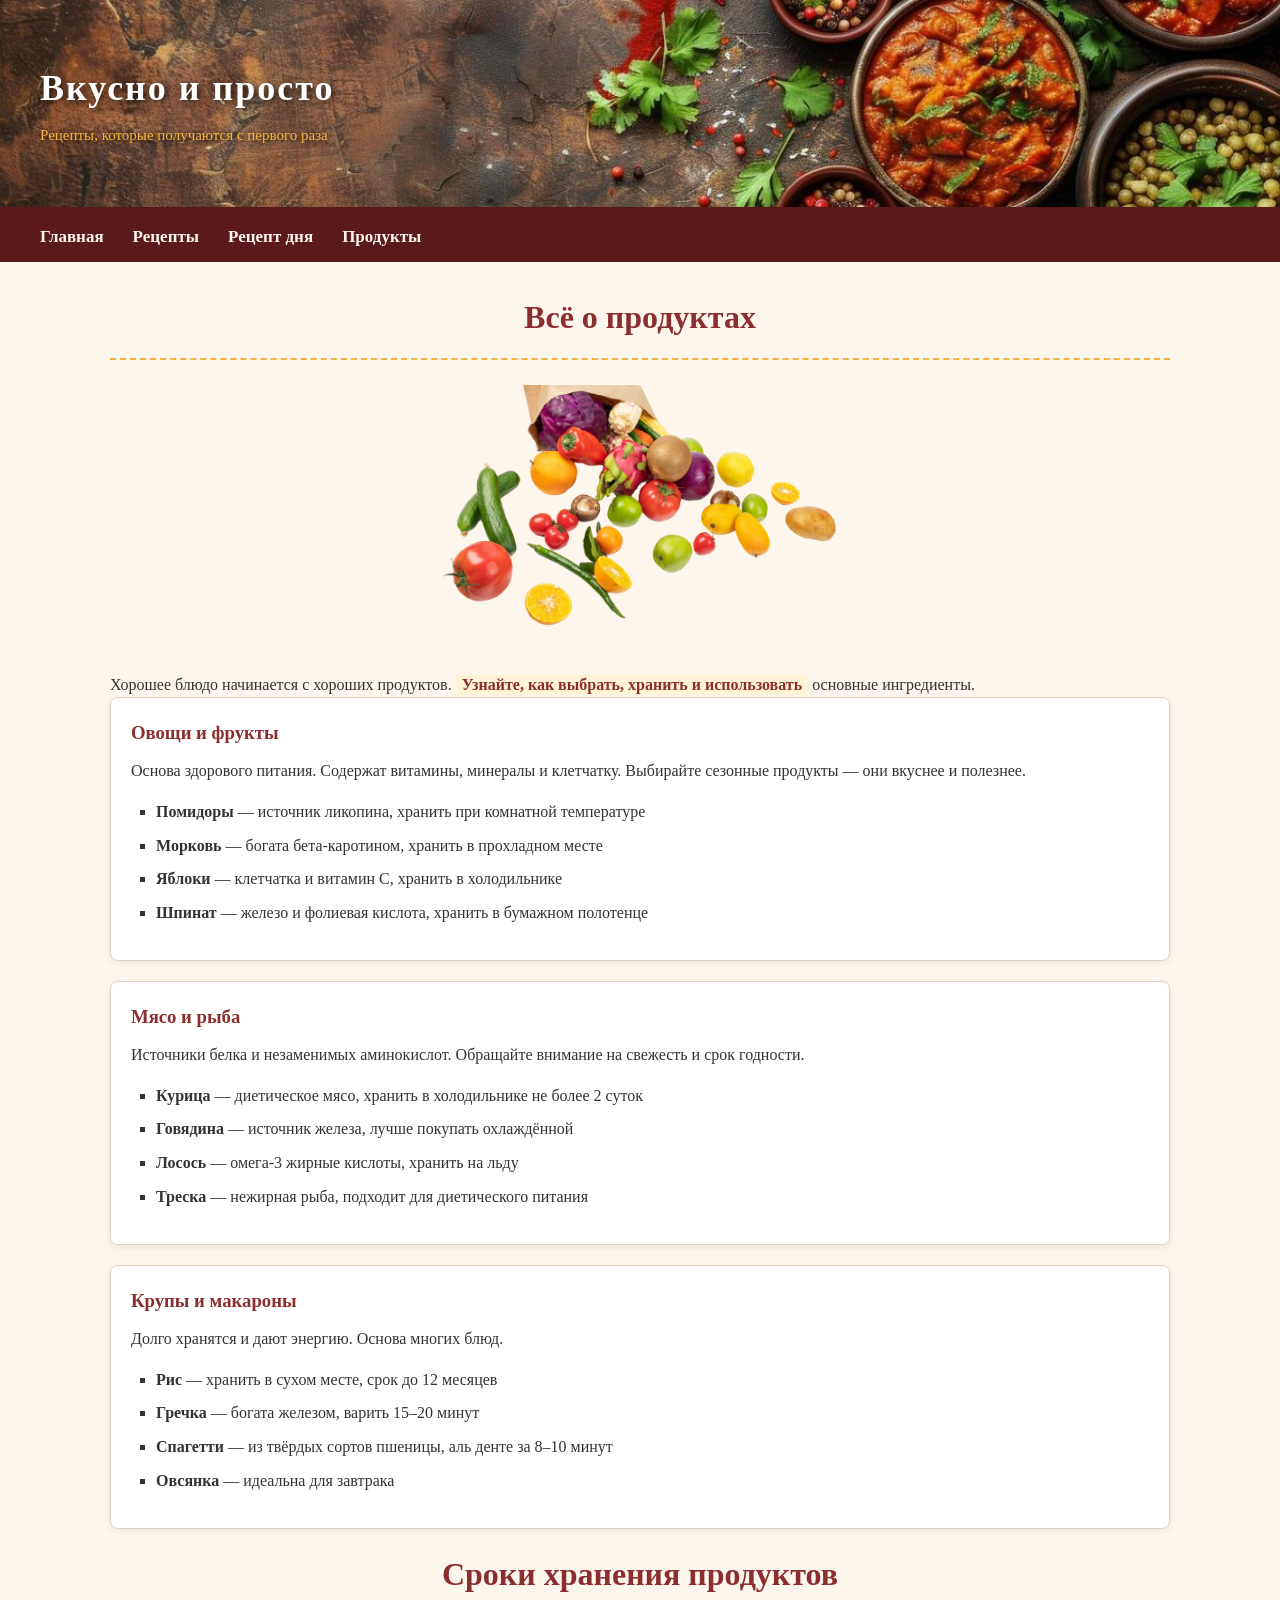
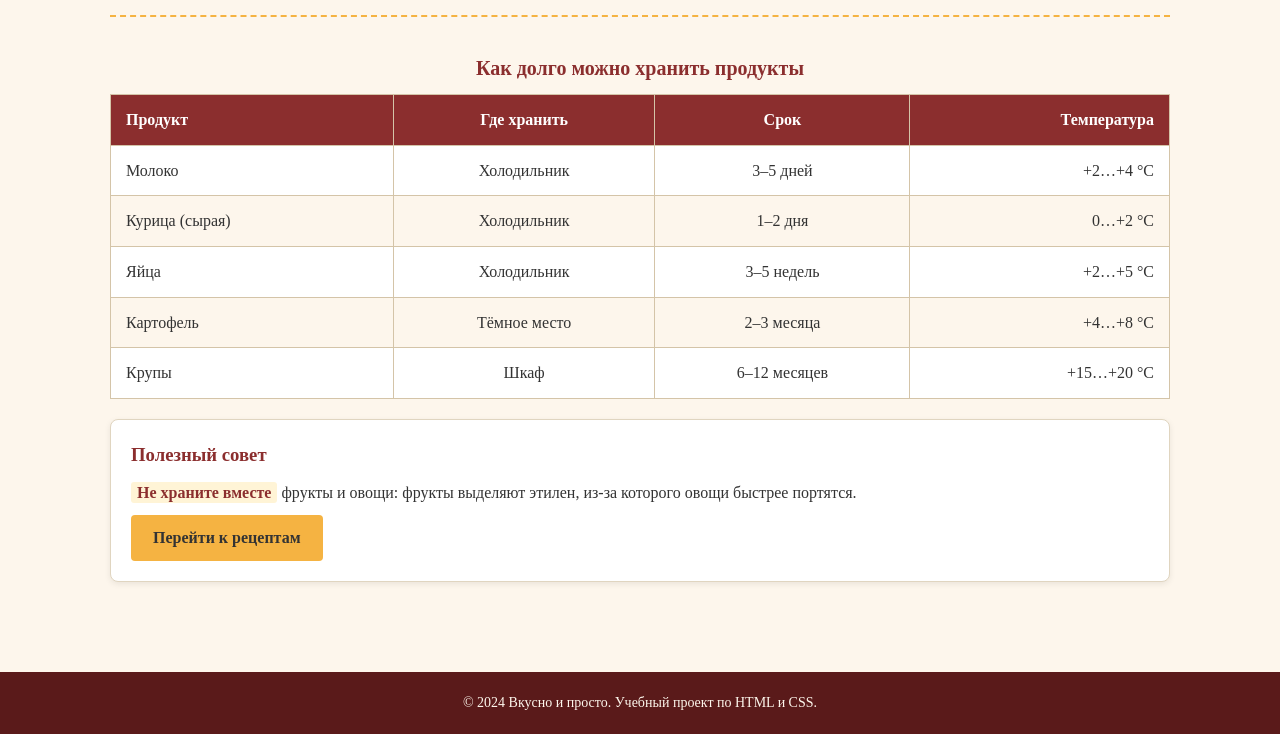
==== lab2/products.html @ 671978e6 "lab2: добавлен многостраничный сайт про рецепты" ====
<!DOCTYPE html>
<html lang="ru">
<head>
    <meta charset="UTF-8">
    <meta name="viewport" content="width=device-width, initial-scale=1.0">
    <title>Вкусно и просто — Всё о продуктах</title>
    <link rel="stylesheet" href="css/style.css">
</head>
<body>

<header>
    <h1>Вкусно и просто</h1>
    <p>Рецепты, которые получаются с первого раза</p>
</header>

<nav>
    <a href="index.html">Главная</a>
    <a href="recipes.html">Рецепты</a>
    <a href="recipe.html">Рецепт дня</a>
    <a href="products.html">Продукты</a>
</nav>

<div class="container">

    <h2 id="page-title">Всё о продуктах</h2>

    <img class="small-image"
         src="images/овощи.png">

    <p>
        Хорошее блюдо начинается с хороших продуктов.
        <span class="highlight">Узнайте, как выбрать, хранить и использовать</span>
        основные ингредиенты.
    </p>

    <div class="card">
        <h3> Овощи и фрукты</h3>
        <p>
            Основа здорового питания. Содержат витамины, минералы и клетчатку.
            Выбирайте сезонные продукты — они вкуснее и полезнее.
        </p>
        <ul class="ingredients">
            <li><strong>Помидоры</strong> — источник ликопина, хранить при комнатной температуре</li>
            <li><strong>Морковь</strong> — богата бета-каротином, хранить в прохладном месте</li>
            <li><strong>Яблоки</strong> — клетчатка и витамин C, хранить в холодильнике</li>
            <li><strong>Шпинат</strong> — железо и фолиевая кислота, хранить в бумажном полотенце</li>
        </ul>
    </div>

    <div class="card">
        <h3> Мясо и рыба</h3>
        <p>
            Источники белка и незаменимых аминокислот. Обращайте внимание
            на свежесть и срок годности.
        </p>
        <ul class="ingredients">
            <li><strong>Курица</strong> — диетическое мясо, хранить в холодильнике не более 2 суток</li>
            <li><strong>Говядина</strong> — источник железа, лучше покупать охлаждённой</li>
            <li><strong>Лосось</strong> — омега-3 жирные кислоты, хранить на льду</li>
            <li><strong>Треска</strong> — нежирная рыба, подходит для диетического питания</li>
        </ul>
    </div>

    <div class="card">
        <h3> Крупы и макароны</h3>
        <p>
            Долго хранятся и дают энергию. Основа многих блюд.
        </p>
        <ul class="ingredients">
            <li><strong>Рис</strong> — хранить в сухом месте, срок до 12 месяцев</li>
            <li><strong>Гречка</strong> — богата железом, варить 15–20 минут</li>
            <li><strong>Спагетти</strong> — из твёрдых сортов пшеницы, аль денте за 8–10 минут</li>
            <li><strong>Овсянка</strong> — идеальна для завтрака</li>
        </ul>
    </div>

    <h2 id="page-title">Сроки хранения продуктов</h2>

    <table>
        <caption>Как долго можно хранить продукты</caption>
        <thead>
            <tr>
                <th class="col-left">Продукт</th>
                <th class="col-center">Где хранить</th>
                <th class="col-center">Срок</th>
                <th class="col-right">Температура</th>
            </tr>
        </thead>
        <tbody>
            <tr>
                <td class="col-left">Молоко</td>
                <td class="col-center">Холодильник</td>
                <td class="col-center">3–5 дней</td>
                <td class="col-right">+2…+4 °C</td>
            </tr>
            <tr>
                <td class="col-left">Курица (сырая)</td>
                <td class="col-center">Холодильник</td>
                <td class="col-center">1–2 дня</td>
                <td class="col-right">0…+2 °C</td>
            </tr>
            <tr>
                <td class="col-left">Яйца</td>
                <td class="col-center">Холодильник</td>
                <td class="col-center">3–5 недель</td>
                <td class="col-right">+2…+5 °C</td>
            </tr>
            <tr>
                <td class="col-left">Картофель</td>
                <td class="col-center">Тёмное место</td>
                <td class="col-center">2–3 месяца</td>
                <td class="col-right">+4…+8 °C</td>
            </tr>
            <tr>
                <td class="col-left">Крупы</td>
                <td class="col-center">Шкаф</td>
                <td class="col-center">6–12 месяцев</td>
                <td class="col-right">+15…+20 °C</td>
            </tr>
        </tbody>
    </table>

    <div class="card">
        <h3>Полезный совет</h3>
        <p>
            <span class="highlight">Не храните вместе</span> фрукты и овощи:
            фрукты выделяют этилен, из-за которого овощи быстрее портятся.
        </p>
        <a href="recipes.html" class="btn">Перейти к рецептам</a>
    </div>

</div>

<footer>
    <p>&copy; 2024 Вкусно и просто. Учебный проект по HTML и CSS.</p>
</footer>

</body>
</html>
---- lab2/css/style.css ----
/* 
   СБРОС И БАЗОВЫЕ СТИЛИ
   */
* {
    margin: 0;
    padding: 0;
    box-sizing: border-box;
}

body {
    font-family: Georgia, 'Times New Roman', serif;
    background-color: #fdf6ec;
    color: #333;
    line-height: 1.6;
}

/*
   СЕЛЕКТОР ТЕГА
    */
header {
    background-color: #8b2e2e;
    background-image: url('../images/main-image.jpg');
    background-size: cover;
    background-position: center;
    background-repeat: no-repeat;
    color: #fff;
    padding: 60px 40px;
    border-bottom: 4px solid #5a1a1a;
    text-shadow: 2px 2px 6px rgba(0, 0, 0, 0.7);
}

header h1 {
    font-size: 36px;
    letter-spacing: 2px;
}

header p {
    font-size: 15px;
    color: #f5b342;
    margin-top: 5px;
}

nav {
    background-color: #5a1a1a;
    padding: 12px 40px;
}

nav a {
    color: #fdf6ec;
    text-decoration: none;
    margin-right: 25px;
    font-size: 17px;
    font-weight: bold;
    transition: color 0.3s;
}

nav a:hover {
    color: #f5b342;
    text-decoration: underline;
}

footer {
    background-color: #5a1a1a;
    color: #fdf6ec;
    text-align: center;
    padding: 20px;
    margin-top: 40px;
    font-size: 14px;
}

/* 
   СЕЛЕКТОР КЛАССА
   */
.container {
    max-width: 1100px;
    margin: 0 auto;
    padding: 30px 20px;
}

.card {
    background-color: #fff;
    border: 1px solid #e0d5c0;
    border-radius: 8px;
    padding: 20px;
    margin-bottom: 20px;
    box-shadow: 0 2px 6px rgba(0, 0, 0, 0.08);
}

.card h3 {
    color: #8b2e2e;
    margin-bottom: 10px;
}

.highlight {
    background-color: #fff4d6;
    padding: 2px 6px;
    border-radius: 3px;
    font-weight: bold;
    color: #8b2e2e;
}

.btn {
    display: inline-block;
    background-color: #f5b342;
    color: #333;
    padding: 10px 22px;
    border-radius: 4px;
    text-decoration: none;
    font-weight: bold;
    margin-top: 10px;
    transition: background-color 0.3s;
}

.btn:hover {
    background-color: #e0a02a;
}
.main-image {
    
    max-width: 100%;
    height: auto;
    display: block;
    margin: 0 auto 20px auto;
    border-radius: 10px;
    border: 3px solid #8b2e2e;
}

/* 
   СЕЛЕКТОР ID
    */
#page-title {
    color: #8b2e2e;
    text-align: center;
    font-size: 32px;
    margin-bottom: 25px;
    border-bottom: 2px dashed #f5b342;
    padding-bottom: 15px;
}

#main-image {
    display: block;
    margin: 0 auto 25px auto;
    max-width: 100%;
    height: auto;
    border-radius: 10px;
    border: 3px solid #8b2e2e;
}
.small-image {
    width: 400px;
    max-width: 100%;
    height: auto;
    display: block;
    margin: 0 auto 20px auto;
    border-radius: 10px;
    
}

/* 
   ТАБЛИЦА
    */
table {
    width: 100%;
    border-collapse: collapse;
    margin: 20px 0;
    background-color: #fff;
}

table caption {
    caption-side: top;
    font-size: 20px;
    font-weight: bold;
    color: #8b2e2e;
    padding: 10px;
    text-align: center;
}

table th, table td {
    border: 1px solid #d4c4a8;
    padding: 12px 15px;
}

table th {
    background-color: #8b2e2e;
    color: #fff;
    font-size: 16px;
}

.col-left   { text-align: left;   }
.col-center { text-align: center; }
.col-right  { text-align: right;  }

table tr:nth-child(even) {
    background-color: #fdf6ec;
}

table tr:hover {
    background-color: #fff4d6;
}
table td a {
    color: #8b2e2e;
    text-decoration: none;
    font-weight: bold;
    border-bottom: 1px dashed #f5b342;
    transition: color 0.3s, border-color 0.3s;
}

table td a:hover {
    color: #f5b342;
    border-bottom-color: #8b2e2e;
}

/* 
   СПИСКИ
    */
ul.ingredients {
    list-style-type: square;
    padding-left: 25px;
    margin: 15px 0;
}

ul.ingredients li {
    margin-bottom: 8px;
}

ol.steps {
    padding-left: 25px;
    margin: 15px 0;
}

ol.steps li {
    margin-bottom: 12px;
}

/* 
   БЛОЧНЫЕ И СТРОЧНЫЕ ЭЛЕМЕНТЫ
    */
.recipe-meta {
    display: flex;
    justify-content: space-around;
    background-color: #fff4d6;
    padding: 15px;
    border-radius: 6px;
    margin: 15px 0;
    flex-wrap: wrap;
}

.recipe-meta span {
    font-weight: bold;
    color: #8b2e2e;
}

/* 
   АДАПТИВ
   */
img {
    max-width: 100%;
}
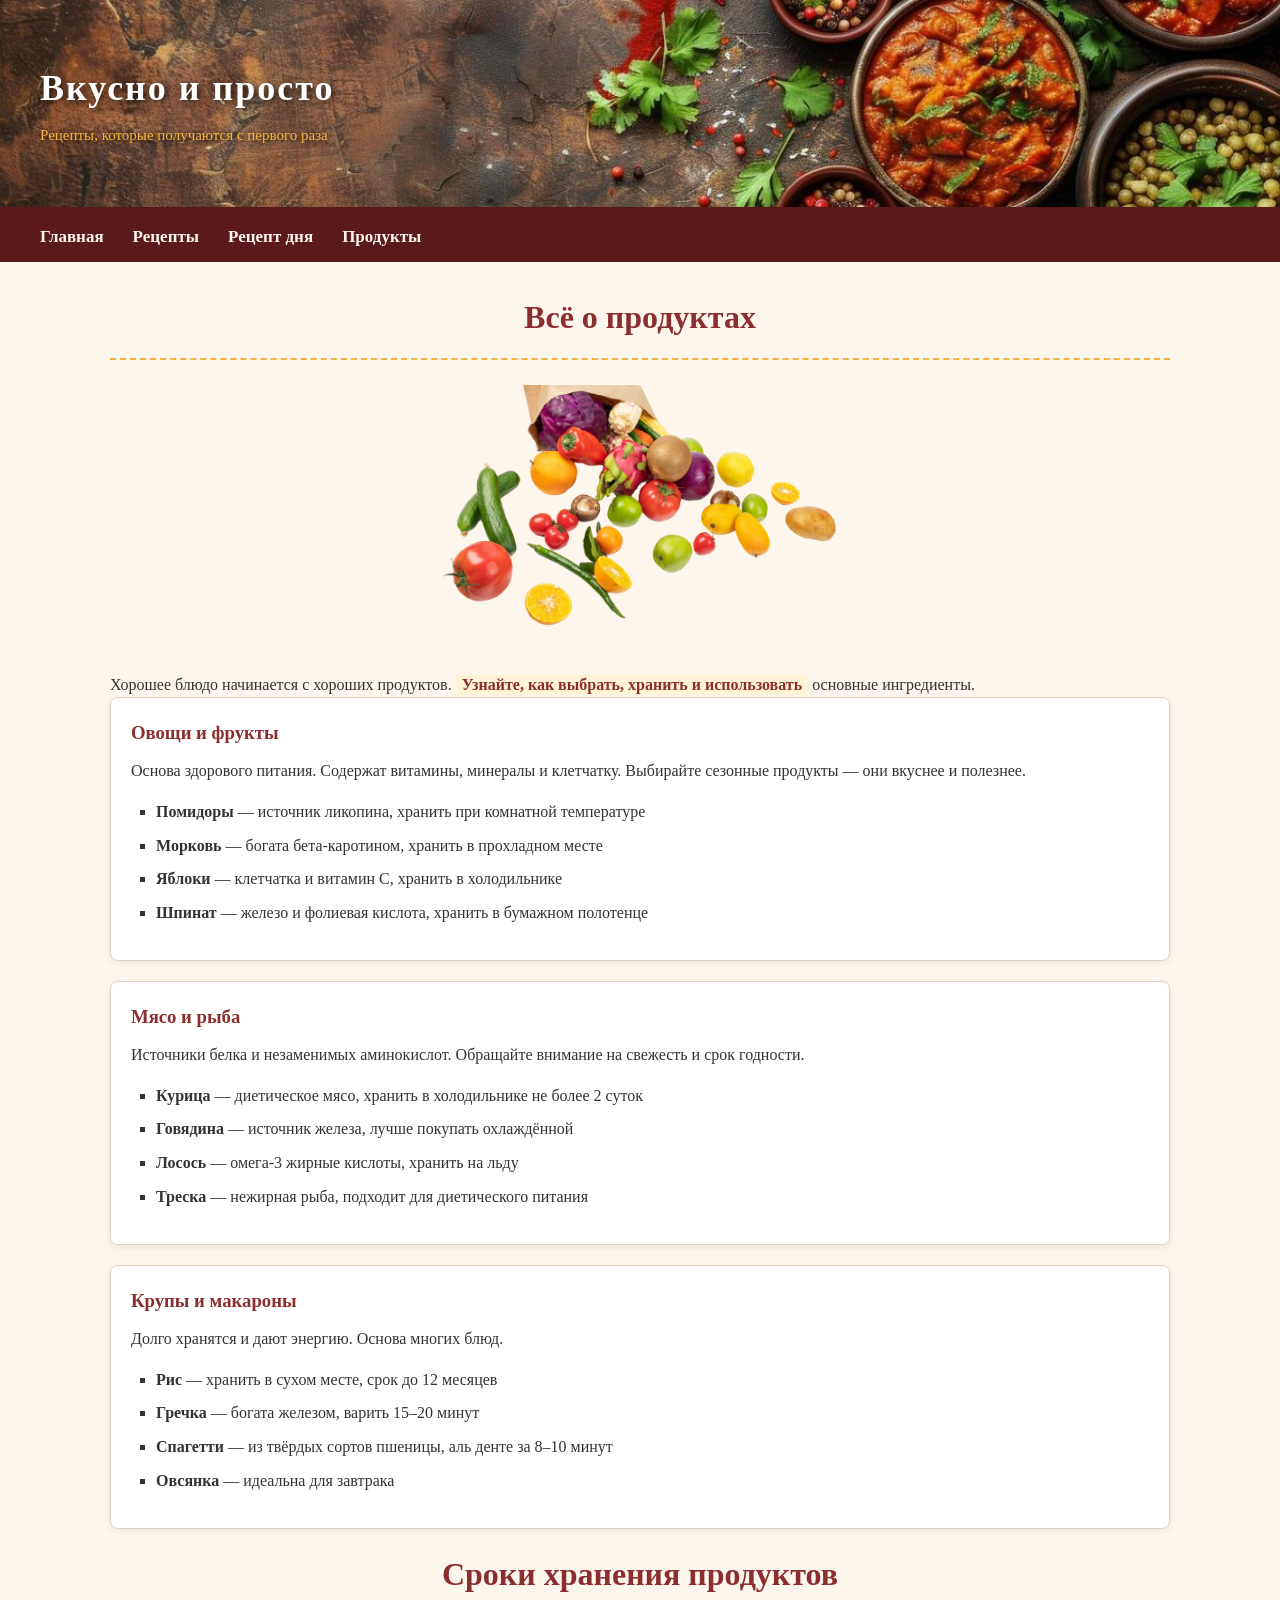
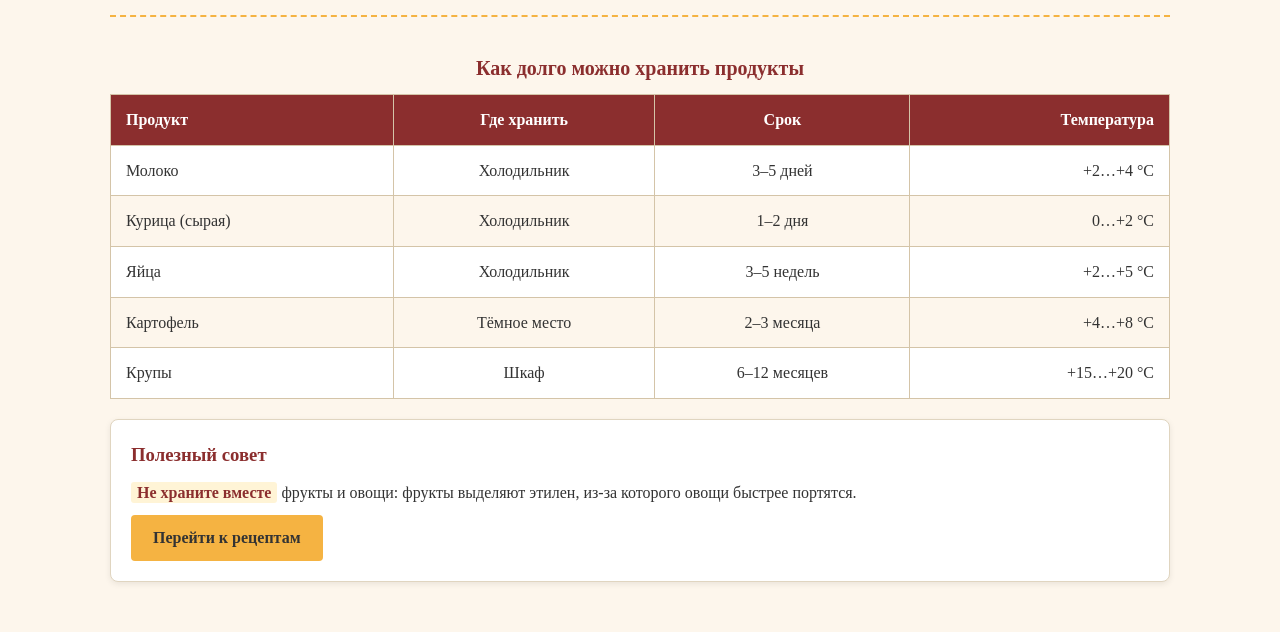
==== commit addac848: "fix: id->class; no footer." ====
--- a/lab2/products.html
+++ b/lab2/products.html
@@ -22,10 +22,11 @@
 
 <div class="container">
 
-    <h2 id="page-title">Всё о продуктах</h2>
+    <h2 class="page-title">Всё о продуктах</h2>
 
     <img class="small-image"
-         src="images/овощи.png">
+         src="images/овощи.png"
+         alt="Овощи">
 
     <p>
         Хорошее блюдо начинается с хороших продуктов.
@@ -74,7 +75,7 @@
         </ul>
     </div>
 
-    <h2 id="page-title">Сроки хранения продуктов</h2>
+    <h2 class="page-title">Сроки хранения продуктов</h2>
 
     <table>
         <caption>Как долго можно хранить продукты</caption>
@@ -131,9 +132,5 @@
 
 </div>
 
-<footer>
-    <p>&copy; 2024 Вкусно и просто. Учебный проект по HTML и CSS.</p>
-</footer>
-
 </body>
 </html>
--- a/lab2/css/style.css
+++ b/lab2/css/style.css
@@ -59,14 +59,6 @@
     text-decoration: underline;
 }
 
-footer {
-    background-color: #5a1a1a;
-    color: #fdf6ec;
-    text-align: center;
-    padding: 20px;
-    margin-top: 40px;
-    font-size: 14px;
-}
 
 /* 
    СЕЛЕКТОР КЛАССА
@@ -124,10 +116,8 @@
     border: 3px solid #8b2e2e;
 }
 
-/* 
-   СЕЛЕКТОР ID
-    */
-#page-title {
+
+.page-title {
     color: #8b2e2e;
     text-align: center;
     font-size: 32px;
@@ -136,14 +126,7 @@
     padding-bottom: 15px;
 }
 
-#main-image {
-    display: block;
-    margin: 0 auto 25px auto;
-    max-width: 100%;
-    height: auto;
-    border-radius: 10px;
-    border: 3px solid #8b2e2e;
-}
+
 .small-image {
     width: 400px;
     max-width: 100%;
